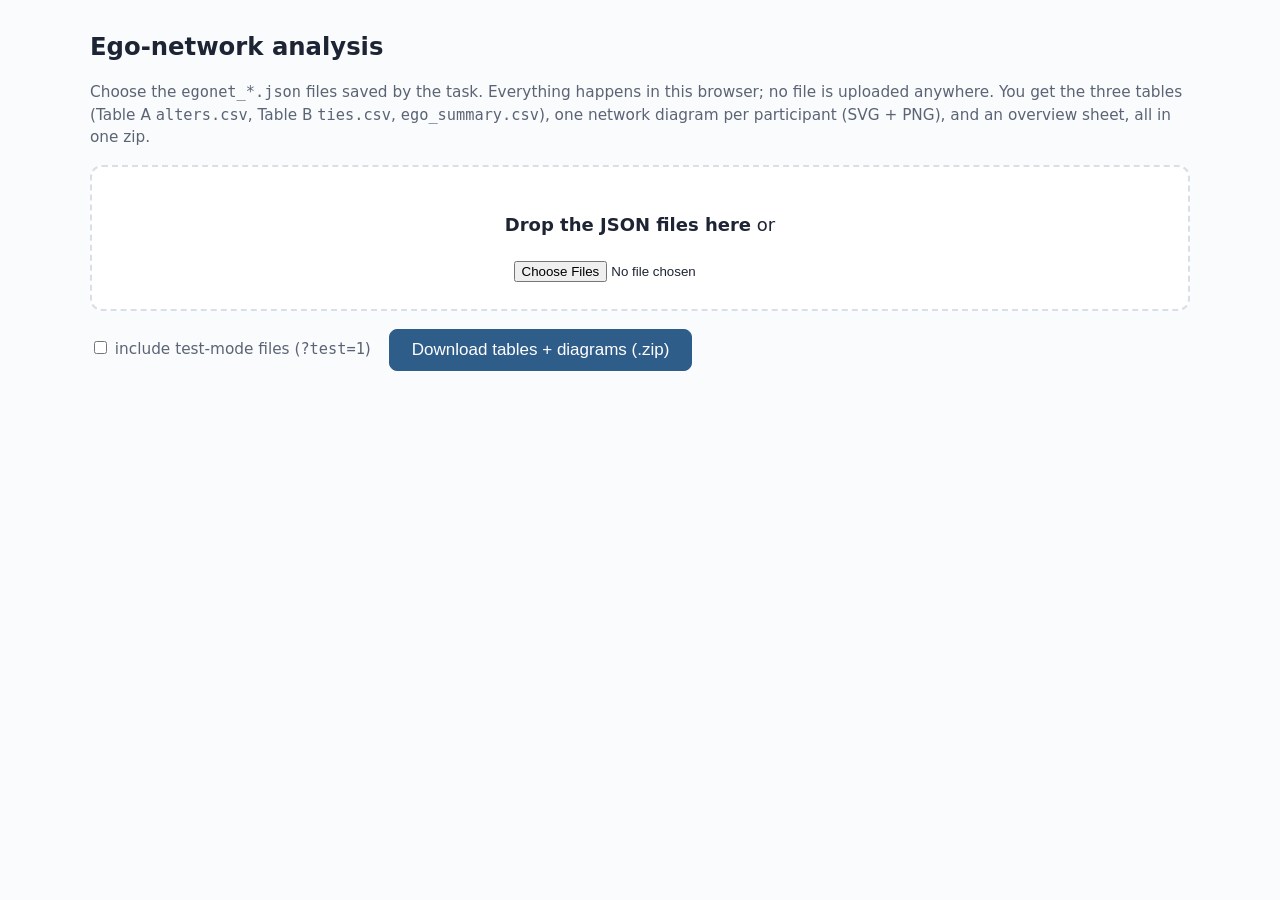
==== analyze.html @ 674fb987 "Add files via upload" ====
<!DOCTYPE html>
<html lang="en">
<head>
  <meta charset="utf-8">
  <meta name="viewport" content="width=device-width, initial-scale=1">
  <meta name="robots" content="noindex, nofollow">
  <title>Ego-network analysis</title>
  <link rel="stylesheet" href="css/style.css">
  <style>
    body { margin: 0; }
    .wrap { max-width: 1100px; margin: 0 auto; padding: 24px 20px 60px; }
    .drop { border: 2px dashed var(--line); border-radius: 12px; padding: 26px; text-align: center; background: #fff; }
    .drop.over { border-color: var(--accent); background: var(--accent-soft); }
    .row { display: flex; gap: 12px; align-items: center; flex-wrap: wrap; margin: 12px 0; }
    table.stats { border-collapse: collapse; font-size: 0.9em; background: #fff; }
    table.stats th, table.stats td { border-bottom: 1px solid var(--line); padding: 5px 12px; text-align: right; }
    table.stats th:first-child, table.stats td:first-child { text-align: left; }
    table.stats th { font-weight: 600; color: var(--muted); }
    .grid { display: grid; grid-template-columns: repeat(auto-fill, minmax(320px, 1fr)); gap: 14px; }
    .card { background: #fff; border: 1px solid var(--line); border-radius: 10px; padding: 8px; }
    .card svg { width: 100%; height: auto; display: block; }
    .card .small a { margin-right: 10px; }
    #log { white-space: pre-wrap; font-size: 0.85em; color: var(--warn); }
    .hidden { display: none; }
  </style>
  <script src="config.js"></script>
</head>
<body>
<div class="wrap">
  <h2>Ego-network analysis</h2>
  <p class="small">Choose the <code>egonet_*.json</code> files saved by the task. Everything happens in this browser; no file is uploaded anywhere.
  You get the three tables (Table A <code>alters.csv</code>, Table B <code>ties.csv</code>, <code>ego_summary.csv</code>), one network
  diagram per participant (SVG + PNG), and an overview sheet, all in one zip.</p>

  <div class="drop" id="drop">
    <p><b>Drop the JSON files here</b> or</p>
    <input type="file" id="files" accept=".json,application/json" multiple>
  </div>
  <div class="row">
    <label class="small"><input type="checkbox" id="incTest"> include test-mode files (<code>?test=1</code>)</label>
    <button class="jspsych-btn btn-primary" id="dlAll" disabled>Download tables + diagrams (.zip)</button>
  </div>
  <div id="log"></div>

  <div id="results" class="hidden">
    <h3>Summary</h3>
    <div id="stats"></div>
    <h3>Networks</h3>
    <p class="small">Line thickness from you to each person = closeness (1–5); dashed = closeness not answered.
      Lines between people: solid = know each other, dashed = not sure.
      Dotted lines from the AI node = "talked something over with an AI chatbot instead of this person".
      Hover a node for details.</p>
    <div class="grid" id="grid"></div>
  </div>
</div>
<script src="js/analyze.js"></script>
</body>
</html>
---- css/style.css ----
/* Shared look for the Computational Cognition Laboratory jsPsych tasks */
:root {
  --ink: #1d2433;
  --muted: #5b6475;
  --line: #d9dee7;
  --accent: #2f5d8a;
  --accent-soft: #e8f0f8;
  --warn: #8a5a00;
  --warn-soft: #fff5e0;
  --err: #a12a2a;
  --err-soft: #fdecec;
}

html, body {
  color: var(--ink);
  font-family: system-ui, -apple-system, "Segoe UI", Roboto, "Noto Sans", sans-serif;
  font-size: 18px;
  line-height: 1.5;
  background: #fafbfc;
}

.jspsych-content { max-width: 760px; text-align: left; }
.jspsych-content p { margin: 0.6em 0; }
.center { text-align: center; }
.small { font-size: 0.85em; color: var(--muted); }
h2 { font-size: 1.35em; margin: 0.2em 0 0.6em; }
h3 { font-size: 1.1em; margin: 1.2em 0 0.4em; }

.jspsych-btn {
  font-size: 17px;
  padding: 10px 22px;
  border-radius: 8px;
  border: 1px solid var(--line);
  background: #fff;
  margin: 6px;
}
.jspsych-btn:hover:not(:disabled) { border-color: var(--accent); background: var(--accent-soft); }
.fp-primary, .btn-primary { background: var(--accent); color: #fff; border-color: var(--accent); }
.fp-primary:hover:not(:disabled), .btn-primary:hover:not(:disabled) { background: #244a6f !important; color: #fff; }

.fp-actions { text-align: center; margin-top: 1.4em; }
.fp-msg:empty { display: none; }
.fp-msg { margin-top: 1em; padding: 0.8em 1em; border-radius: 8px; }
.fp-error { background: var(--err-soft); color: var(--err); border: 1px solid #f1c4c4; }
.fp-warn { background: var(--warn-soft); color: var(--warn); border: 1px solid #f0dcae; }
.fp-warn-actions { text-align: center; }

.q { margin: 1.1em 0 1.4em; }
.q-label { font-weight: 600; display: block; margin-bottom: 0.35em; }
.q-help { font-size: 0.85em; color: var(--muted); margin: -0.2em 0 0.4em; }

.opt { display: block; padding: 6px 10px; margin: 3px 0; border-radius: 6px; cursor: pointer; }
.opt:hover { background: var(--accent-soft); }
.opt input { margin-right: 10px; transform: scale(1.15); }

.scale { display: flex; gap: 6px; flex-wrap: wrap; }
.scale .opt { flex: 1 1 0; text-align: center; border: 1px solid var(--line); background: #fff; min-width: 90px; font-size: 0.9em; }
.scale .opt input { display: block; margin: 0 auto 4px; }

input[type="text"], input[type="number"] {
  font-size: 17px; padding: 8px 10px; border: 1px solid var(--line); border-radius: 6px; width: 100%; box-sizing: border-box;
}
input.inline-text { width: auto; min-width: 14em; margin-left: 8px; padding: 4px 8px; }

.panel { background: #fff; border: 1px solid var(--line); border-radius: 10px; padding: 1em 1.3em; margin: 1em 0; }
.researcher { border-left: 5px solid #7a7a7a; background: #f3f3f3; }
.banner-warn { background: var(--err-soft); color: var(--err); border: 1px solid #f1c4c4; padding: 0.7em 1em; border-radius: 8px; margin-bottom: 1em; font-size: 0.9em; }

/* spinner for "connecting" / "waiting" screens */
.spinner {
  width: 46px; height: 46px; margin: 1.4em auto; border-radius: 50%;
  border: 5px solid var(--accent-soft); border-top-color: var(--accent);
  animation: spin 1s linear infinite;
}
@keyframes spin { to { transform: rotate(360deg); } }

.amount-scale .opt { min-width: 48px; font-size: 1.05em; font-weight: 600; padding: 10px 4px; }
details { margin-top: 1.4em; }
.opt:has(input:checked) { background: var(--accent-soft); border-color: var(--accent); }

/* ---- ego-network task ---- */
.alter-chip { display: inline-block; padding: 0 9px; border-radius: 999px; background: #eef2e6; border: 1px solid #c9d4b5; font-weight: 600; }
.slots { display: grid; grid-template-columns: 1fr 1fr; gap: 0 18px; }
.slot.q { margin: 0.5em 0; }
table.pairs { width: 100%; border-collapse: collapse; margin-top: 0.6em; }
table.pairs td { border-top: 1px solid var(--line); padding: 6px 4px; vertical-align: middle; }
table.pairs td.pair { width: 52%; }
td.tie-opts { display: flex; gap: 4px; }
td.tie-opts .opt { margin: 0; padding: 4px 8px; }
.net-wrap { max-width: 380px; margin: 0 auto; }
#netsvg { width: 100%; height: auto; display: block; }
#netsvg .spoke { stroke: #cfd6e2; stroke-width: 1.5; }
#netsvg .tie { stroke: var(--accent); stroke-width: 3; }
#netsvg .tie.unsure { stroke-dasharray: 6 5; stroke-width: 2; }
#netsvg .alter-node { fill: #eef2e6; stroke: #9fb07c; stroke-width: 1.5; }
#netsvg .ego-node { fill: var(--accent); }
#netsvg text { font-size: 11px; fill: var(--ink); }
#netsvg .ego-text { fill: #fff; font-weight: 600; }
.opts-grid { display: grid; grid-template-columns: 1fr 1fr; gap: 0 12px; }
.opts-grid .opt { margin: 1px 0; }
.opts-grid .inline-text { min-width: 9em; width: 9em; }
input.amount-input { width: 7em; font-size: 1.6em; text-align: center; font-weight: 600; padding: 6px; }
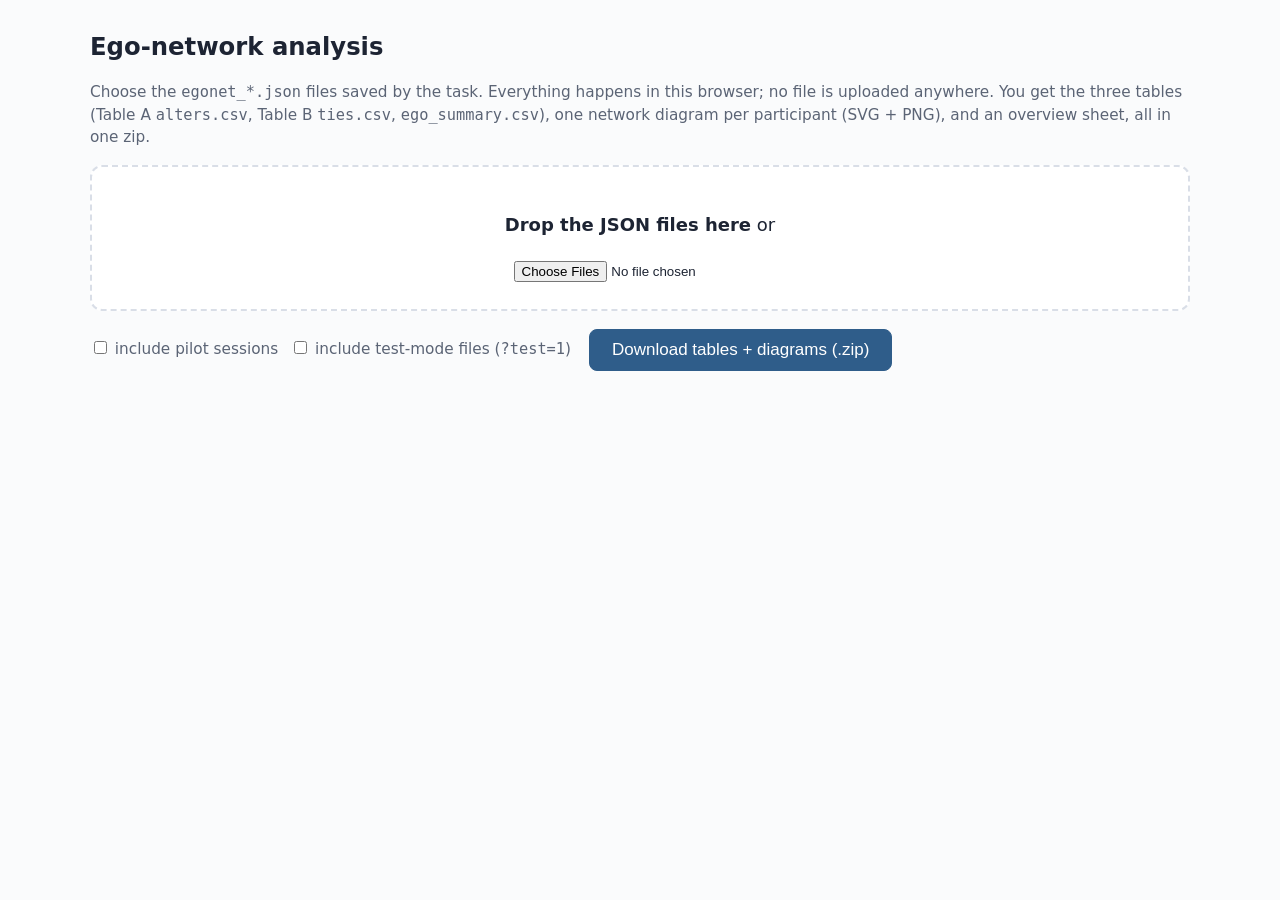
==== commit dc874c78: "Add files via upload" ====
--- a/analyze.html
+++ b/analyze.html
@@ -20,6 +20,7 @@
     .card { background: #fff; border: 1px solid var(--line); border-radius: 10px; padding: 8px; }
     .card svg { width: 100%; height: auto; display: block; }
     .card .small a { margin-right: 10px; }
+    table.stats.pf th, table.stats.pf td { text-align: left; vertical-align: top; }
     #log { white-space: pre-wrap; font-size: 0.85em; color: var(--warn); }
     .hidden { display: none; }
   </style>
@@ -37,6 +38,7 @@
     <input type="file" id="files" accept=".json,application/json" multiple>
   </div>
   <div class="row">
+    <label class="small"><input type="checkbox" id="incPilot"> include pilot sessions</label>
     <label class="small"><input type="checkbox" id="incTest"> include test-mode files (<code>?test=1</code>)</label>
     <button class="jspsych-btn btn-primary" id="dlAll" disabled>Download tables + diagrams (.zip)</button>
   </div>
